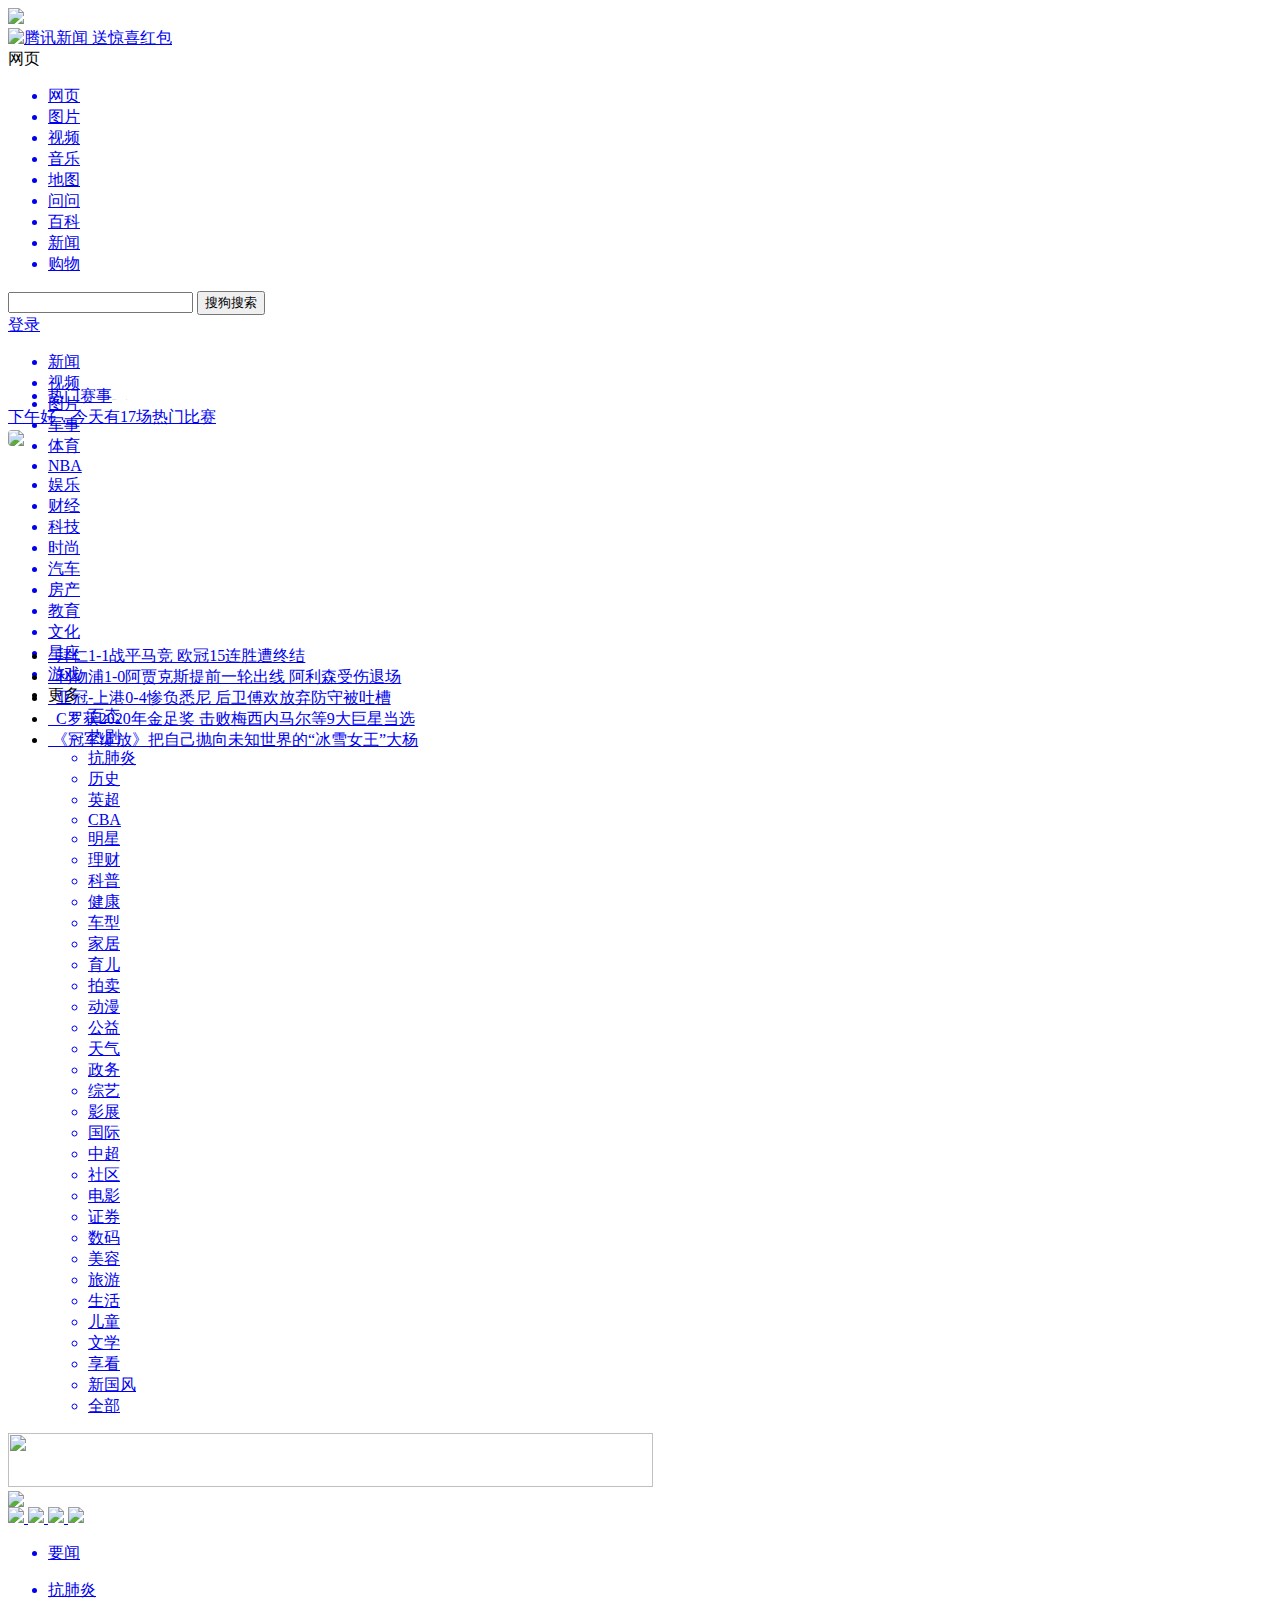
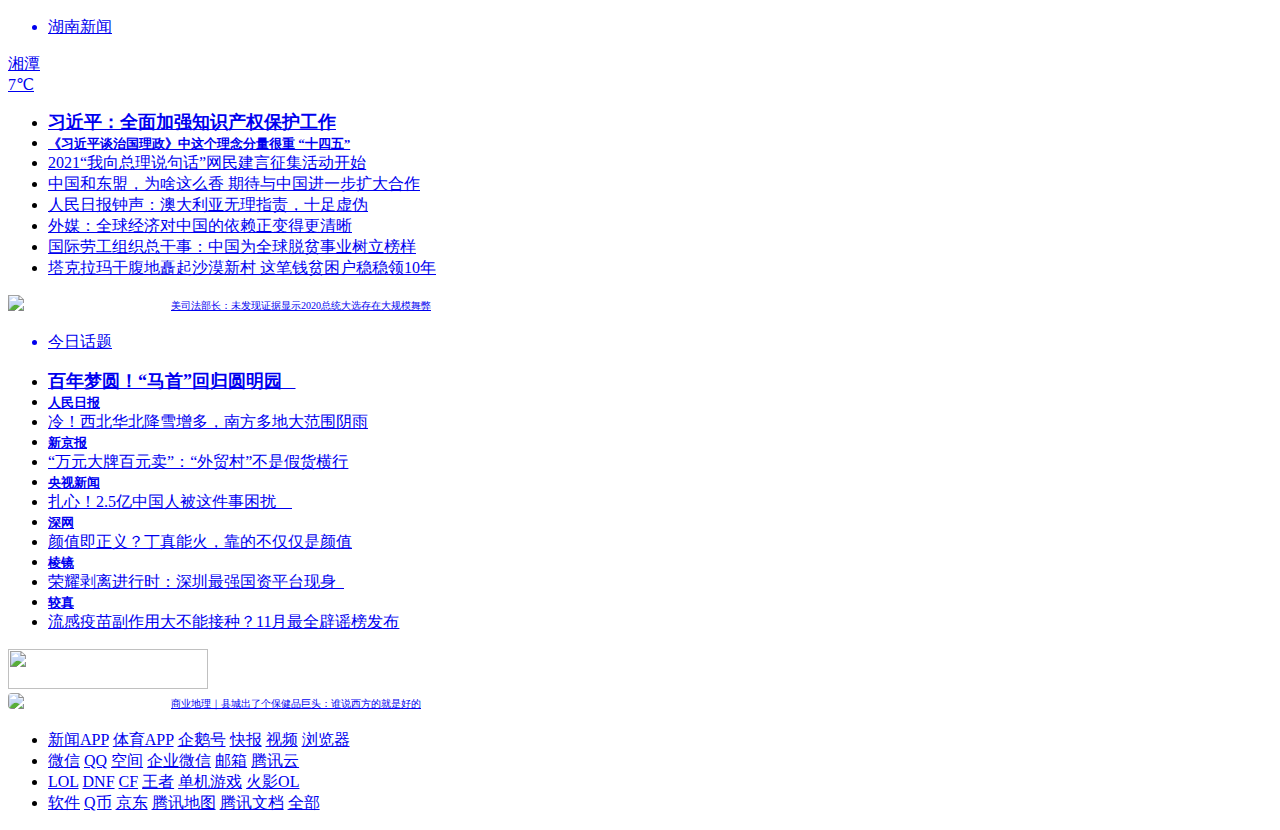
==== index.html @ 4a8929f1 "Add files via upload" ====
<!DOCTYPE html>
<html>
	<head>
		<meta charset="utf-8" />
		<title>腾讯首页</title>
		<link rel="shortcut icon" href="logo.ico" />
		<link rel="stylesheet" href="css/web7.css" />
	</head>
	<body>
		<div class="top">
			<!-- 头部 -->
			<div class="top_1">
				<!-- 小皮肤 -->
				<a href="https://www.qq.com/" target="_blank">
					<img width="100%" src="img/qq_logo_2x.png" />
				</a>
			</div>
			<div id="top_2">
				<!-- 小皮肤 -->
				<a href="https://new.qq.com/hb_index.htm" target="_blank">
					<img width="100%" src="img/top1.png" title="腾讯新闻 送惊喜红包" />
				</a>
			</div>
			<div id="top_3">
				<!-- 搜索 -->
				<form>
					<div id="sou">
						网页
						<div id="xiala">
							<ul>
								<a href="#"><li>网页</li></a>
								<a href="#"><li>图片</li></a>
								<a href="#"><li>视频</li></a>
								<a href="#"><li>音乐</li></a>
								<a href="#"><li>地图</li></a>
								<a href="#"><li>问问</li></a>
								<a href="#"><li>百科</li></a>
								<a href="#"><li>新闻</li></a>
								<a href="#"><li>购物</li></a>
							</ul>
						</div>
					</div>
					<input type="text" />
					<button type="submit">搜狗搜索</button>
				</form>
			</div>
			<div id="r">
				<a href="https://qzone.qq.com/" target="_blank">
					<!-- qq空间 -->
					<div class="one1"></div>
				</a>
				<a href="https://mail.qq.com/" target="_blank">
					<!-- QQ邮箱 -->
					<div class="one2"></div>
				</a>
				<a href="#" target="_blank">
					<div id="com">登录</div>
				</a>
			</div>
		</div>
		<div class="nav">
			<!-- 导航栏 -->
			<ul>
				<a href="#">
					<li>新闻</li>
				</a>
				<a href="#">
					<li>视频</li>
				</a>
				<a href="#">
					<li>图片</li>
				</a>
				<a href="#">
					<li>军事</li>
				</a>
				<a href="#">
					<li>体育</li>
				</a>
				<a href="#">
					<li>NBA</li>
				</a>
				<a href="#">
					<li>娱乐</li>
				</a>
				<a href="#">
					<li>财经</li>
				</a>
				<a href="#">
					<li>科技</li>
				</a>
				<a href="#">
					<li>时尚</li>
				</a>
				<a href="#">
					<li>汽车</li>
				</a>
				<a href="#">
					<li>房产</li>
				</a>
				<a href="#">
					<li>教育</li>
				</a>
				<a href="#">
					<li>文化</li>
				</a>
				<a href="#">
					<li>星座</li>
				</a>
				<a href="#">
					<li>游戏</li>
				</a>
				<li id="menu">
					更多
					<div id="expand">
						<ul>
							<a href="#">
								<li>百态</li>
							</a>
							<a href="#">
								<li>热剧</li>
							</a>
							<a href="#">
								<li>抗肺炎</li>
							</a>
							<a href="#">
								<li>历史</li>
							</a>
							<a href="#">
								<li>英超</li>
							</a>
							<a href="#">
								<li>CBA</li>
							</a>
							<a href="#">
								<li>明星</li>
							</a>
							<a href="#">
								<li>理财</li>
							</a>
							<a href="#">
								<li>科普</li>
							</a>
							<a href="#">
								<li>健康</li>
							</a>
							<a href="#">
								<li>车型</li>
							</a>
							<a href="#">
								<li>家居</li>
							</a>
							<a href="#">
								<li>育儿</li>
							</a>
							<a href="#">
								<li>拍卖</li>
							</a>
							<a href="#">
								<li>动漫</li>
							</a>
							<a href="#">
								<li>公益</li>
							</a>
							<a href="#">
								<li>天气</li>
							</a>
							<a href="#">
								<li>政务</li>
							</a>
							<a href="#">
								<li>综艺</li>
							</a>
							<a href="#">
								<li>影展</li>
							</a>
							<a href="#">
								<li>国际</li>
							</a>
							<a href="#">
								<li>中超</li>
							</a>
							<a href="#">
								<li>社区</li>
							</a>
							<a href="#">
								<li>电影</li>
							</a>
							<a href="#">
								<li>证券</li>
							</a>
							<a href="#">
								<li>数码</li>
							</a>
							<a href="#">
								<li>美容</li>
							</a>
							<a href="#">
								<li>旅游</li>
							</a>
							<a href="#">
								<li>生活</li>
							</a>
							<a href="#">
								<li>儿童</li>
							</a>
							<a href="#">
								<li>文学</li>
							</a>
							<a href="#">
								<li>享看</li>
							</a>
							<a href="#">
								<li>新国风</li>
							</a>
							<a href="#">
								<li>全部</li>
							</a>
						</ul>
					</div>
				</li>
			</ul>
		</div>
		<div class="adv">
			<!-- 广告 -->
			<div class="le">
				<a href="#">
					<img src="img/920x75_www.png" style="width: 645px;height: 54px;" />
				</a>
			</div>
			<a href="#">
				<div class="ri">
					<img class="lun" src="img/lun1.png">
					<img class="lun" src="img/lun2.png">
					<img class="lun" src="img/lun3.png">
					<img class="lun" src="img/lun4.jpg">
					<img class="lun" src="img/lun5.png">
				</div>
			</a>
			<!-- 轮播图 -->
			<script type="text/javascript">
				var index = 0,
					len;
				var ri = document.getElementsByClassName("lun");
				len = ri.length;
				ri[index].style.display = 'block';

				function slideShow() {
					index++;
					if (index >= len) index = 0;
					for (var i = 0; i < len; i++) {
						ri[i].style.display = 'none';
					}
					ri[index].style.display = 'block';
				}
				setInterval(slideShow, 3000);
			</script>
		</div>
		<div class="content">
			<div class="branch">
				<div class="_nav">
					<ul>
						<a href="#"><li><span class="active">要闻</span></li></a>
					</ul>
					<ul>
						<a href="#"><li><span>抗肺炎</span></li></a>
					</ul>
					<ul>
						<a href="#"><li><span>湖南新闻</span></li></a>
					</ul>
					<a href="#"><div id="weather">
						<div class="w">湘潭</div>
						<div class="w"></div>
						<div class="w">7℃</div>
					</div></a>
				</div>
				<div class="con">
					<ul>
						<li><a href="#" class="s"><b style="font-size: 18px;">习近平：全面加强知识产权保护工作</b></a></li>
						<li><a href="#" class="s"><b style="font-size: 13px;">《习近平谈治国理政》中这个理念分量很重 “十四五”</b></a></li>
						<li><a href="#" class="s">2021“我向总理说句话”网民建言征集活动开始</a></li>
						<li><a href="#" class="s">中国和东盟，为啥这么香 期待与中国进一步扩大合作</a></li>
						<li><a href="#" class="s">人民日报钟声：澳大利亚无理指责，十足虚伪</a></li>
						<li><a href="#" class="s">外媒：全球经济对中国的依赖正变得更清晰</a></li>
						<li><a href="#" class="s">国际劳工组织总干事：中国为全球脱贫事业树立榜样</a></li>
						<li><a href="#" class="s">塔克拉玛干腹地矗起沙漠新村 这笔钱贫困户稳稳领10年</a></li>
					</ul>
				</div>
			    <div id="i">
					<img src="img/0.webp" style="width: 155px;float: left;margin-right: 8px;"/>
					<a href="#" class="s" style="font-size: 10px;line-height: 20px;">美司法部长：未发现证据显示2020总统大选存在大规模舞弊</a>
				</div>
			</div>
			<div class="branch">
				<div class="_nav">
					<ul>
						<a href="#"><li><span class="active">今日话题</span></li></a>
				    </ul>
				</div>
				<div class="con">
					<ul>
						<li><a href="#" class="s"><b style="font-size: 18px;">百年梦圆！“马首”回归圆明园&nbsp &nbsp </b></a></li>
						<li><a href="#" class="s"><b style="font-size: 13px;"><span id="biao">人民日报</span></b></a></li>
						<li><a href="#" class="s">冷！西北华北降雪增多，南方多地大范围阴雨</a></li>
						<li><a href="#" class="s"><b style="font-size: 13px;"><span id="biao">新京报</span></b></a></li>
						<li><a href="#" class="s"> “万元大牌百元卖”：“外贸村”不是假货横行</a></li>
						<li><a href="#" class="s"><b style="font-size: 13px;"><span id="biao">央视新闻</span> </b></a></li>
						<li><a href="#" class="s">扎心！2.5亿中国人被这件事困扰 &nbsp   &nbsp  </a></li>
						<li><a href="#" class="s"><b style="font-size: 13px;"><span id="biao">深网</span></b></a></li>
						<li><a href="#" class="s">颜值即正义？丁真能火，靠的不仅仅是颜值 </a></li>
						<li><a href="#" class="s"><b style="font-size: 13px;"><span id="biao">棱镜</span></b></a></li>
						<li><a href="#" class="s"> 荣耀剥离进行时：深圳最强国资平台现身 &nbsp  </a></li>
						<li><a href="#" class="s"><b style="font-size: 13px;"><span id="biao">较真</span></b></a></li>
						<li><a href="#" class="s">流感疫苗副作用大不能接种？11月最全辟谣榜发布</a></li>
					</ul>
				</div>
			    <div id="yanjie">
					<img src="img/151072202.png" style="width: 200px;height: 40px;"/>
				</div>
				<div id="i">
			    	<img src="img/0.png" style="width: 155px;float: left;margin-right: 8px;border-radius:4px ;"/>
			    	<a href="#" class="s" style="font-size: 10px;line-height: 20px;">商业地理｜县城出了个保健品巨头：谁说西方的就是好的</a>
			    </div>
			</div>
			<div class="branch">
				<div id="product">
					<ul>
						<li class="prod">
							<a href="#">新闻APP</a>
							<a href="#">体育APP</a>
							<a href="#">企鹅号</a>
							<a href="#">快报</a>
							<a href="#">视频</a>
							<a href="#">浏览器</a>
						</li>
						<li class="prod">
							<a href="#">微信</a>
							<a href="#">QQ</a>
							<a href="#">空间</a>
							<a href="#">企业微信</a>
							<a href="#">邮箱</a>
							<a href="#">腾讯云</a>
						</li>
						<li class="prod">
							<a href="#">LOL</a>
							<a href="#">DNF</a>
							<a href="#">CF</a>
							<a href="#">王者</a>
							<a href="#">单机游戏</a>
							<a href="#">火影OL</a>
						</li>
						<li class="prod">
							<a href="#">软件</a>
							<a href="#">Q币</a>
							<a href="#">京东</a>
							<a href="#">腾讯地图</a>
							<a href="#">腾讯文档</a>
							<a href="#" id="quanbu">全部</a>
						</li>
					</ul>
				</div>
			    <div class="_nav" style="position: absolute;top: 370px;">
					<ul>
						<a href="#" style="display: inline-block;float: left;"><li><span class="active">热门赛事</span></li></a>
					</ul>
					<a href="#" style="display: inline-block;float: left;"><span style="color: #1479D7; font-size: 1px;display: inline-block;margin-top: 10px;padding-right: 10px;border-right: 1px solid rgba(0,0,0,.1);">12月4号</span></a>
					<a href="#" style="display: inline-block;float: left;"><span id="bisai">下午好，今天有17场热门比赛</span></a>
				</div>
			    <div id="i">
			    	<img src="img/欧冠.png" style="width:330px;position: absolute;top: 430px; border-radius:4px ;"/>
			    </div>
				<div class="con" style="position: absolute;top: 630px;">
					<ul>
						<li id="zuihou"><a href="#" class="s">&nbsp 拜仁1-1战平马竞 欧冠15连胜遭终结</a></li>
						<li id="zuihou"><a href="#" class="s">&nbsp 利物浦1-0阿贾克斯提前一轮出线 阿利森受伤退场</a></li>
						<li id="zuihou"><a href="#" class="s">&nbsp 亚冠-上港0-4惨负悉尼 后卫傅欢放弃防守被吐槽</a></li>
						<li id="zuihou"><a href="#" class="s">&nbsp C罗获2020年金足奖 击败梅西内马尔等9大巨星当选</a></li>
						<li id="zuihou"><a href="#" class="s">&nbsp《冠军绽放》把自己抛向未知世界的“冰雪女王”大杨</a></li>
					</ul>
				</div>
			</div>
		</div>
	</body>
</html>
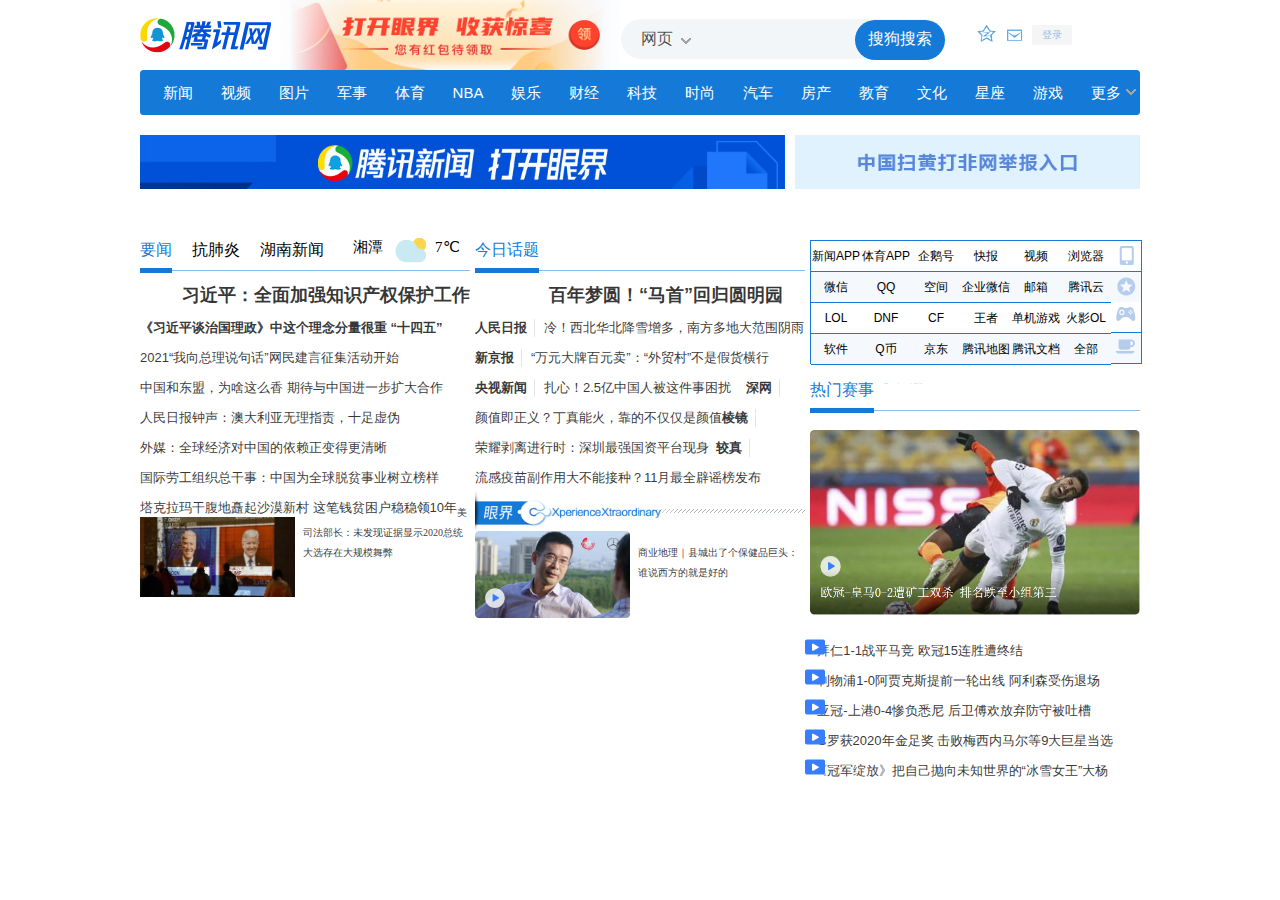
==== commit 4f5db6b7: "first commit" ====
--- a/index.html
+++ b/index.html
@@ -1,383 +1,383 @@
-<!DOCTYPE html>
-<html>
-	<head>
-		<meta charset="utf-8" />
-		<title>腾讯首页</title>
-		<link rel="shortcut icon" href="logo.ico" />
-		<link rel="stylesheet" href="css/web7.css" />
-	</head>
-	<body>
-		<div class="top">
-			<!-- 头部 -->
-			<div class="top_1">
-				<!-- 小皮肤 -->
-				<a href="https://www.qq.com/" target="_blank">
-					<img width="100%" src="img/qq_logo_2x.png" />
-				</a>
-			</div>
-			<div id="top_2">
-				<!-- 小皮肤 -->
-				<a href="https://new.qq.com/hb_index.htm" target="_blank">
-					<img width="100%" src="img/top1.png" title="腾讯新闻 送惊喜红包" />
-				</a>
-			</div>
-			<div id="top_3">
-				<!-- 搜索 -->
-				<form>
-					<div id="sou">
-						网页
-						<div id="xiala">
-							<ul>
-								<a href="#"><li>网页</li></a>
-								<a href="#"><li>图片</li></a>
-								<a href="#"><li>视频</li></a>
-								<a href="#"><li>音乐</li></a>
-								<a href="#"><li>地图</li></a>
-								<a href="#"><li>问问</li></a>
-								<a href="#"><li>百科</li></a>
-								<a href="#"><li>新闻</li></a>
-								<a href="#"><li>购物</li></a>
-							</ul>
-						</div>
-					</div>
-					<input type="text" />
-					<button type="submit">搜狗搜索</button>
-				</form>
-			</div>
-			<div id="r">
-				<a href="https://qzone.qq.com/" target="_blank">
-					<!-- qq空间 -->
-					<div class="one1"></div>
-				</a>
-				<a href="https://mail.qq.com/" target="_blank">
-					<!-- QQ邮箱 -->
-					<div class="one2"></div>
-				</a>
-				<a href="#" target="_blank">
-					<div id="com">登录</div>
-				</a>
-			</div>
-		</div>
-		<div class="nav">
-			<!-- 导航栏 -->
-			<ul>
-				<a href="#">
-					<li>新闻</li>
-				</a>
-				<a href="#">
-					<li>视频</li>
-				</a>
-				<a href="#">
-					<li>图片</li>
-				</a>
-				<a href="#">
-					<li>军事</li>
-				</a>
-				<a href="#">
-					<li>体育</li>
-				</a>
-				<a href="#">
-					<li>NBA</li>
-				</a>
-				<a href="#">
-					<li>娱乐</li>
-				</a>
-				<a href="#">
-					<li>财经</li>
-				</a>
-				<a href="#">
-					<li>科技</li>
-				</a>
-				<a href="#">
-					<li>时尚</li>
-				</a>
-				<a href="#">
-					<li>汽车</li>
-				</a>
-				<a href="#">
-					<li>房产</li>
-				</a>
-				<a href="#">
-					<li>教育</li>
-				</a>
-				<a href="#">
-					<li>文化</li>
-				</a>
-				<a href="#">
-					<li>星座</li>
-				</a>
-				<a href="#">
-					<li>游戏</li>
-				</a>
-				<li id="menu">
-					更多
-					<div id="expand">
-						<ul>
-							<a href="#">
-								<li>百态</li>
-							</a>
-							<a href="#">
-								<li>热剧</li>
-							</a>
-							<a href="#">
-								<li>抗肺炎</li>
-							</a>
-							<a href="#">
-								<li>历史</li>
-							</a>
-							<a href="#">
-								<li>英超</li>
-							</a>
-							<a href="#">
-								<li>CBA</li>
-							</a>
-							<a href="#">
-								<li>明星</li>
-							</a>
-							<a href="#">
-								<li>理财</li>
-							</a>
-							<a href="#">
-								<li>科普</li>
-							</a>
-							<a href="#">
-								<li>健康</li>
-							</a>
-							<a href="#">
-								<li>车型</li>
-							</a>
-							<a href="#">
-								<li>家居</li>
-							</a>
-							<a href="#">
-								<li>育儿</li>
-							</a>
-							<a href="#">
-								<li>拍卖</li>
-							</a>
-							<a href="#">
-								<li>动漫</li>
-							</a>
-							<a href="#">
-								<li>公益</li>
-							</a>
-							<a href="#">
-								<li>天气</li>
-							</a>
-							<a href="#">
-								<li>政务</li>
-							</a>
-							<a href="#">
-								<li>综艺</li>
-							</a>
-							<a href="#">
-								<li>影展</li>
-							</a>
-							<a href="#">
-								<li>国际</li>
-							</a>
-							<a href="#">
-								<li>中超</li>
-							</a>
-							<a href="#">
-								<li>社区</li>
-							</a>
-							<a href="#">
-								<li>电影</li>
-							</a>
-							<a href="#">
-								<li>证券</li>
-							</a>
-							<a href="#">
-								<li>数码</li>
-							</a>
-							<a href="#">
-								<li>美容</li>
-							</a>
-							<a href="#">
-								<li>旅游</li>
-							</a>
-							<a href="#">
-								<li>生活</li>
-							</a>
-							<a href="#">
-								<li>儿童</li>
-							</a>
-							<a href="#">
-								<li>文学</li>
-							</a>
-							<a href="#">
-								<li>享看</li>
-							</a>
-							<a href="#">
-								<li>新国风</li>
-							</a>
-							<a href="#">
-								<li>全部</li>
-							</a>
-						</ul>
-					</div>
-				</li>
-			</ul>
-		</div>
-		<div class="adv">
-			<!-- 广告 -->
-			<div class="le">
-				<a href="#">
-					<img src="img/920x75_www.png" style="width: 645px;height: 54px;" />
-				</a>
-			</div>
-			<a href="#">
-				<div class="ri">
-					<img class="lun" src="img/lun1.png">
-					<img class="lun" src="img/lun2.png">
-					<img class="lun" src="img/lun3.png">
-					<img class="lun" src="img/lun4.jpg">
-					<img class="lun" src="img/lun5.png">
-				</div>
-			</a>
-			<!-- 轮播图 -->
-			<script type="text/javascript">
-				var index = 0,
-					len;
-				var ri = document.getElementsByClassName("lun");
-				len = ri.length;
-				ri[index].style.display = 'block';
-
-				function slideShow() {
-					index++;
-					if (index >= len) index = 0;
-					for (var i = 0; i < len; i++) {
-						ri[i].style.display = 'none';
-					}
-					ri[index].style.display = 'block';
-				}
-				setInterval(slideShow, 3000);
-			</script>
-		</div>
-		<div class="content">
-			<div class="branch">
-				<div class="_nav">
-					<ul>
-						<a href="#"><li><span class="active">要闻</span></li></a>
-					</ul>
-					<ul>
-						<a href="#"><li><span>抗肺炎</span></li></a>
-					</ul>
-					<ul>
-						<a href="#"><li><span>湖南新闻</span></li></a>
-					</ul>
-					<a href="#"><div id="weather">
-						<div class="w">湘潭</div>
-						<div class="w"></div>
-						<div class="w">7℃</div>
-					</div></a>
-				</div>
-				<div class="con">
-					<ul>
-						<li><a href="#" class="s"><b style="font-size: 18px;">习近平：全面加强知识产权保护工作</b></a></li>
-						<li><a href="#" class="s"><b style="font-size: 13px;">《习近平谈治国理政》中这个理念分量很重 “十四五”</b></a></li>
-						<li><a href="#" class="s">2021“我向总理说句话”网民建言征集活动开始</a></li>
-						<li><a href="#" class="s">中国和东盟，为啥这么香 期待与中国进一步扩大合作</a></li>
-						<li><a href="#" class="s">人民日报钟声：澳大利亚无理指责，十足虚伪</a></li>
-						<li><a href="#" class="s">外媒：全球经济对中国的依赖正变得更清晰</a></li>
-						<li><a href="#" class="s">国际劳工组织总干事：中国为全球脱贫事业树立榜样</a></li>
-						<li><a href="#" class="s">塔克拉玛干腹地矗起沙漠新村 这笔钱贫困户稳稳领10年</a></li>
-					</ul>
-				</div>
-			    <div id="i">
-					<img src="img/0.webp" style="width: 155px;float: left;margin-right: 8px;"/>
-					<a href="#" class="s" style="font-size: 10px;line-height: 20px;">美司法部长：未发现证据显示2020总统大选存在大规模舞弊</a>
-				</div>
-			</div>
-			<div class="branch">
-				<div class="_nav">
-					<ul>
-						<a href="#"><li><span class="active">今日话题</span></li></a>
-				    </ul>
-				</div>
-				<div class="con">
-					<ul>
-						<li><a href="#" class="s"><b style="font-size: 18px;">百年梦圆！“马首”回归圆明园&nbsp &nbsp </b></a></li>
-						<li><a href="#" class="s"><b style="font-size: 13px;"><span id="biao">人民日报</span></b></a></li>
-						<li><a href="#" class="s">冷！西北华北降雪增多，南方多地大范围阴雨</a></li>
-						<li><a href="#" class="s"><b style="font-size: 13px;"><span id="biao">新京报</span></b></a></li>
-						<li><a href="#" class="s"> “万元大牌百元卖”：“外贸村”不是假货横行</a></li>
-						<li><a href="#" class="s"><b style="font-size: 13px;"><span id="biao">央视新闻</span> </b></a></li>
-						<li><a href="#" class="s">扎心！2.5亿中国人被这件事困扰 &nbsp   &nbsp  </a></li>
-						<li><a href="#" class="s"><b style="font-size: 13px;"><span id="biao">深网</span></b></a></li>
-						<li><a href="#" class="s">颜值即正义？丁真能火，靠的不仅仅是颜值 </a></li>
-						<li><a href="#" class="s"><b style="font-size: 13px;"><span id="biao">棱镜</span></b></a></li>
-						<li><a href="#" class="s"> 荣耀剥离进行时：深圳最强国资平台现身 &nbsp  </a></li>
-						<li><a href="#" class="s"><b style="font-size: 13px;"><span id="biao">较真</span></b></a></li>
-						<li><a href="#" class="s">流感疫苗副作用大不能接种？11月最全辟谣榜发布</a></li>
-					</ul>
-				</div>
-			    <div id="yanjie">
-					<img src="img/151072202.png" style="width: 200px;height: 40px;"/>
-				</div>
-				<div id="i">
-			    	<img src="img/0.png" style="width: 155px;float: left;margin-right: 8px;border-radius:4px ;"/>
-			    	<a href="#" class="s" style="font-size: 10px;line-height: 20px;">商业地理｜县城出了个保健品巨头：谁说西方的就是好的</a>
-			    </div>
-			</div>
-			<div class="branch">
-				<div id="product">
-					<ul>
-						<li class="prod">
-							<a href="#">新闻APP</a>
-							<a href="#">体育APP</a>
-							<a href="#">企鹅号</a>
-							<a href="#">快报</a>
-							<a href="#">视频</a>
-							<a href="#">浏览器</a>
-						</li>
-						<li class="prod">
-							<a href="#">微信</a>
-							<a href="#">QQ</a>
-							<a href="#">空间</a>
-							<a href="#">企业微信</a>
-							<a href="#">邮箱</a>
-							<a href="#">腾讯云</a>
-						</li>
-						<li class="prod">
-							<a href="#">LOL</a>
-							<a href="#">DNF</a>
-							<a href="#">CF</a>
-							<a href="#">王者</a>
-							<a href="#">单机游戏</a>
-							<a href="#">火影OL</a>
-						</li>
-						<li class="prod">
-							<a href="#">软件</a>
-							<a href="#">Q币</a>
-							<a href="#">京东</a>
-							<a href="#">腾讯地图</a>
-							<a href="#">腾讯文档</a>
-							<a href="#" id="quanbu">全部</a>
-						</li>
-					</ul>
-				</div>
-			    <div class="_nav" style="position: absolute;top: 370px;">
-					<ul>
-						<a href="#" style="display: inline-block;float: left;"><li><span class="active">热门赛事</span></li></a>
-					</ul>
-					<a href="#" style="display: inline-block;float: left;"><span style="color: #1479D7; font-size: 1px;display: inline-block;margin-top: 10px;padding-right: 10px;border-right: 1px solid rgba(0,0,0,.1);">12月4号</span></a>
-					<a href="#" style="display: inline-block;float: left;"><span id="bisai">下午好，今天有17场热门比赛</span></a>
-				</div>
-			    <div id="i">
-			    	<img src="img/欧冠.png" style="width:330px;position: absolute;top: 430px; border-radius:4px ;"/>
-			    </div>
-				<div class="con" style="position: absolute;top: 630px;">
-					<ul>
-						<li id="zuihou"><a href="#" class="s">&nbsp 拜仁1-1战平马竞 欧冠15连胜遭终结</a></li>
-						<li id="zuihou"><a href="#" class="s">&nbsp 利物浦1-0阿贾克斯提前一轮出线 阿利森受伤退场</a></li>
-						<li id="zuihou"><a href="#" class="s">&nbsp 亚冠-上港0-4惨负悉尼 后卫傅欢放弃防守被吐槽</a></li>
-						<li id="zuihou"><a href="#" class="s">&nbsp C罗获2020年金足奖 击败梅西内马尔等9大巨星当选</a></li>
-						<li id="zuihou"><a href="#" class="s">&nbsp《冠军绽放》把自己抛向未知世界的“冰雪女王”大杨</a></li>
-					</ul>
-				</div>
-			</div>
-		</div>
-	</body>
+<!DOCTYPE html>
+<html>
+	<head>
+		<meta charset="utf-8" />
+		<title>腾讯首页</title>
+		<link rel="shortcut icon" href="logo.ico" />
+		<link rel="stylesheet" href="css/web7.css" />
+	</head>
+	<body>
+		<div class="top">
+			<!-- 头部 -->
+			<div class="top_1">
+				<!-- 小皮肤 -->
+				<a href="https://www.qq.com/" target="_blank">
+					<img width="100%" src="img/qq_logo_2x.png" />
+				</a>
+			</div>
+			<div id="top_2">
+				<!-- 小皮肤 -->
+				<a href="https://new.qq.com/hb_index.htm" target="_blank">
+					<img width="100%" src="img/top1.png" title="腾讯新闻 送惊喜红包" />
+				</a>
+			</div>
+			<div id="top_3">
+				<!-- 搜索 -->
+				<form>
+					<div id="sou">
+						网页
+						<div id="xiala">
+							<ul>
+								<a href="#"><li>网页</li></a>
+								<a href="#"><li>图片</li></a>
+								<a href="#"><li>视频</li></a>
+								<a href="#"><li>音乐</li></a>
+								<a href="#"><li>地图</li></a>
+								<a href="#"><li>问问</li></a>
+								<a href="#"><li>百科</li></a>
+								<a href="#"><li>新闻</li></a>
+								<a href="#"><li>购物</li></a>
+							</ul>
+						</div>
+					</div>
+					<input type="text" />
+					<button type="submit">搜狗搜索</button>
+				</form>
+			</div>
+			<div id="r">
+				<a href="https://qzone.qq.com/" target="_blank">
+					<!-- qq空间 -->
+					<div class="one1"></div>
+				</a>
+				<a href="https://mail.qq.com/" target="_blank">
+					<!-- QQ邮箱 -->
+					<div class="one2"></div>
+				</a>
+				<a href="#" target="_blank">
+					<div id="com">登录</div>
+				</a>
+			</div>
+		</div>
+		<div class="nav">
+			<!-- 导航栏 -->
+			<ul>
+				<a href="#">
+					<li>新闻</li>
+				</a>
+				<a href="#">
+					<li>视频</li>
+				</a>
+				<a href="#">
+					<li>图片</li>
+				</a>
+				<a href="#">
+					<li>军事</li>
+				</a>
+				<a href="#">
+					<li>体育</li>
+				</a>
+				<a href="#">
+					<li>NBA</li>
+				</a>
+				<a href="#">
+					<li>娱乐</li>
+				</a>
+				<a href="#">
+					<li>财经</li>
+				</a>
+				<a href="#">
+					<li>科技</li>
+				</a>
+				<a href="#">
+					<li>时尚</li>
+				</a>
+				<a href="#">
+					<li>汽车</li>
+				</a>
+				<a href="#">
+					<li>房产</li>
+				</a>
+				<a href="#">
+					<li>教育</li>
+				</a>
+				<a href="#">
+					<li>文化</li>
+				</a>
+				<a href="#">
+					<li>星座</li>
+				</a>
+				<a href="#">
+					<li>游戏</li>
+				</a>
+				<li id="menu">
+					更多
+					<div id="expand">
+						<ul>
+							<a href="#">
+								<li>百态</li>
+							</a>
+							<a href="#">
+								<li>热剧</li>
+							</a>
+							<a href="#">
+								<li>抗肺炎</li>
+							</a>
+							<a href="#">
+								<li>历史</li>
+							</a>
+							<a href="#">
+								<li>英超</li>
+							</a>
+							<a href="#">
+								<li>CBA</li>
+							</a>
+							<a href="#">
+								<li>明星</li>
+							</a>
+							<a href="#">
+								<li>理财</li>
+							</a>
+							<a href="#">
+								<li>科普</li>
+							</a>
+							<a href="#">
+								<li>健康</li>
+							</a>
+							<a href="#">
+								<li>车型</li>
+							</a>
+							<a href="#">
+								<li>家居</li>
+							</a>
+							<a href="#">
+								<li>育儿</li>
+							</a>
+							<a href="#">
+								<li>拍卖</li>
+							</a>
+							<a href="#">
+								<li>动漫</li>
+							</a>
+							<a href="#">
+								<li>公益</li>
+							</a>
+							<a href="#">
+								<li>天气</li>
+							</a>
+							<a href="#">
+								<li>政务</li>
+							</a>
+							<a href="#">
+								<li>综艺</li>
+							</a>
+							<a href="#">
+								<li>影展</li>
+							</a>
+							<a href="#">
+								<li>国际</li>
+							</a>
+							<a href="#">
+								<li>中超</li>
+							</a>
+							<a href="#">
+								<li>社区</li>
+							</a>
+							<a href="#">
+								<li>电影</li>
+							</a>
+							<a href="#">
+								<li>证券</li>
+							</a>
+							<a href="#">
+								<li>数码</li>
+							</a>
+							<a href="#">
+								<li>美容</li>
+							</a>
+							<a href="#">
+								<li>旅游</li>
+							</a>
+							<a href="#">
+								<li>生活</li>
+							</a>
+							<a href="#">
+								<li>儿童</li>
+							</a>
+							<a href="#">
+								<li>文学</li>
+							</a>
+							<a href="#">
+								<li>享看</li>
+							</a>
+							<a href="#">
+								<li>新国风</li>
+							</a>
+							<a href="#">
+								<li>全部</li>
+							</a>
+						</ul>
+					</div>
+				</li>
+			</ul>
+		</div>
+		<div class="adv">
+			<!-- 广告 -->
+			<div class="le">
+				<a href="#">
+					<img src="img/920x75_www.png" style="width: 645px;height: 54px;" />
+				</a>
+			</div>
+			<a href="#">
+				<div class="ri">
+					<img class="lun" src="img/lun1.png">
+					<img class="lun" src="img/lun2.png">
+					<img class="lun" src="img/lun3.png">
+					<img class="lun" src="img/lun4.jpg">
+					<img class="lun" src="img/lun5.png">
+				</div>
+			</a>
+			<!-- 轮播图 -->
+			<script type="text/javascript">
+				var index = 0,
+					len;
+				var ri = document.getElementsByClassName("lun");
+				len = ri.length;
+				ri[index].style.display = 'block';
+
+				function slideShow() {
+					index++;
+					if (index >= len) index = 0;
+					for (var i = 0; i < len; i++) {
+						ri[i].style.display = 'none';
+					}
+					ri[index].style.display = 'block';
+				}
+				setInterval(slideShow, 3000);
+			</script>
+		</div>
+		<div class="content">
+			<div class="branch">
+				<div class="_nav">
+					<ul>
+						<a href="#"><li><span class="active">要闻</span></li></a>
+					</ul>
+					<ul>
+						<a href="#"><li><span>抗肺炎</span></li></a>
+					</ul>
+					<ul>
+						<a href="#"><li><span>湖南新闻</span></li></a>
+					</ul>
+					<a href="#"><div id="weather">
+						<div class="w">湘潭</div>
+						<div class="w"></div>
+						<div class="w">7℃</div>
+					</div></a>
+				</div>
+				<div class="con">
+					<ul>
+						<li><a href="#" class="s"><b style="font-size: 18px;">习近平：全面加强知识产权保护工作</b></a></li>
+						<li><a href="#" class="s"><b style="font-size: 13px;">《习近平谈治国理政》中这个理念分量很重 “十四五”</b></a></li>
+						<li><a href="#" class="s">2021“我向总理说句话”网民建言征集活动开始</a></li>
+						<li><a href="#" class="s">中国和东盟，为啥这么香 期待与中国进一步扩大合作</a></li>
+						<li><a href="#" class="s">人民日报钟声：澳大利亚无理指责，十足虚伪</a></li>
+						<li><a href="#" class="s">外媒：全球经济对中国的依赖正变得更清晰</a></li>
+						<li><a href="#" class="s">国际劳工组织总干事：中国为全球脱贫事业树立榜样</a></li>
+						<li><a href="#" class="s">塔克拉玛干腹地矗起沙漠新村 这笔钱贫困户稳稳领10年</a></li>
+					</ul>
+				</div>
+			    <div id="i">
+					<img src="img/0.webp" style="width: 155px;float: left;margin-right: 8px;"/>
+					<a href="#" class="s" style="font-size: 10px;line-height: 20px;">美司法部长：未发现证据显示2020总统大选存在大规模舞弊</a>
+				</div>
+			</div>
+			<div class="branch">
+				<div class="_nav">
+					<ul>
+						<a href="#"><li><span class="active">今日话题</span></li></a>
+				    </ul>
+				</div>
+				<div class="con">
+					<ul>
+						<li><a href="#" class="s"><b style="font-size: 18px;">百年梦圆！“马首”回归圆明园&nbsp &nbsp </b></a></li>
+						<li><a href="#" class="s"><b style="font-size: 13px;"><span id="biao">人民日报</span></b></a></li>
+						<li><a href="#" class="s">冷！西北华北降雪增多，南方多地大范围阴雨</a></li>
+						<li><a href="#" class="s"><b style="font-size: 13px;"><span id="biao">新京报</span></b></a></li>
+						<li><a href="#" class="s"> “万元大牌百元卖”：“外贸村”不是假货横行</a></li>
+						<li><a href="#" class="s"><b style="font-size: 13px;"><span id="biao">央视新闻</span> </b></a></li>
+						<li><a href="#" class="s">扎心！2.5亿中国人被这件事困扰 &nbsp   &nbsp  </a></li>
+						<li><a href="#" class="s"><b style="font-size: 13px;"><span id="biao">深网</span></b></a></li>
+						<li><a href="#" class="s">颜值即正义？丁真能火，靠的不仅仅是颜值 </a></li>
+						<li><a href="#" class="s"><b style="font-size: 13px;"><span id="biao">棱镜</span></b></a></li>
+						<li><a href="#" class="s"> 荣耀剥离进行时：深圳最强国资平台现身 &nbsp  </a></li>
+						<li><a href="#" class="s"><b style="font-size: 13px;"><span id="biao">较真</span></b></a></li>
+						<li><a href="#" class="s">流感疫苗副作用大不能接种？11月最全辟谣榜发布</a></li>
+					</ul>
+				</div>
+			    <div id="yanjie">
+					<img src="img/151072202.png" style="width: 200px;height: 40px;"/>
+				</div>
+				<div id="i">
+			    	<img src="img/0.png" style="width: 155px;float: left;margin-right: 8px;border-radius:4px ;"/>
+			    	<a href="#" class="s" style="font-size: 10px;line-height: 20px;">商业地理｜县城出了个保健品巨头：谁说西方的就是好的</a>
+			    </div>
+			</div>
+			<div class="branch">
+				<div id="product">
+					<ul>
+						<li class="prod">
+							<a href="#">新闻APP</a>
+							<a href="#">体育APP</a>
+							<a href="#">企鹅号</a>
+							<a href="#">快报</a>
+							<a href="#">视频</a>
+							<a href="#">浏览器</a>
+						</li>
+						<li class="prod">
+							<a href="#">微信</a>
+							<a href="#">QQ</a>
+							<a href="#">空间</a>
+							<a href="#">企业微信</a>
+							<a href="#">邮箱</a>
+							<a href="#">腾讯云</a>
+						</li>
+						<li class="prod">
+							<a href="#">LOL</a>
+							<a href="#">DNF</a>
+							<a href="#">CF</a>
+							<a href="#">王者</a>
+							<a href="#">单机游戏</a>
+							<a href="#">火影OL</a>
+						</li>
+						<li class="prod">
+							<a href="#">软件</a>
+							<a href="#">Q币</a>
+							<a href="#">京东</a>
+							<a href="#">腾讯地图</a>
+							<a href="#">腾讯文档</a>
+							<a href="#" id="quanbu">全部</a>
+						</li>
+					</ul>
+				</div>
+			    <div class="_nav" style="position: absolute;top: 370px;">
+					<ul>
+						<a href="#" style="display: inline-block;float: left;"><li><span class="active">热门赛事</span></li></a>
+					</ul>
+					<a href="#" style="display: inline-block;float: left;"><span style="color: #1479D7; font-size: 1px;display: inline-block;margin-top: 10px;padding-right: 10px;border-right: 1px solid rgba(0,0,0,.1);">12月4号</span></a>
+					<a href="#" style="display: inline-block;float: left;"><span id="bisai">下午好，今天有17场热门比赛</span></a>
+				</div>
+			    <div id="i">
+			    	<img src="img/欧冠.png" style="width:330px;position: absolute;top: 430px; border-radius:4px ;"/>
+			    </div>
+				<div class="con" style="position: absolute;top: 630px;">
+					<ul>
+						<li id="zuihou"><a href="#" class="s">&nbsp 拜仁1-1战平马竞 欧冠15连胜遭终结</a></li>
+						<li id="zuihou"><a href="#" class="s">&nbsp 利物浦1-0阿贾克斯提前一轮出线 阿利森受伤退场</a></li>
+						<li id="zuihou"><a href="#" class="s">&nbsp 亚冠-上港0-4惨负悉尼 后卫傅欢放弃防守被吐槽</a></li>
+						<li id="zuihou"><a href="#" class="s">&nbsp C罗获2020年金足奖 击败梅西内马尔等9大巨星当选</a></li>
+						<li id="zuihou"><a href="#" class="s">&nbsp《冠军绽放》把自己抛向未知世界的“冰雪女王”大杨</a></li>
+					</ul>
+				</div>
+			</div>
+		</div>
+	</body>
 </html>
--- a/css/web7.css
+++ b/css/web7.css
@@ -0,0 +1,441 @@
+* {
+	margin: 0;
+	padding: 0;
+}
+.top {
+	height: 70px;
+	width: 1000px;
+	margin: 0 auto;
+}
+.top_1 {
+	margin: 18px 0 0;
+	display: block;
+	width: 131px;
+	height: 37px;
+	float: left;
+}
+#top_2 {
+	width: 350px;
+	height: 70px;
+	float: left;
+}
+#top_3 {
+	margin: 19px 0 0 0;
+	height: 40px;
+	line-height: 40px;
+	background-color: rgb(243,246,248);
+	border-radius: 20px;
+	float: left;
+}
+#sou{
+	width: 40px;
+	height: 32px;
+	margin-left: 20px;
+	padding-right: 10px;
+	font-family: SimSun, Arial, "Arial Narrow", HELVETICA;
+	color: rgba(0,0,0,0.7);
+	float: left;
+}
+#xiala{
+	display: none;
+	background-color: #FFFFFF;
+	position: absolute;
+	top: 59px;
+	width: 50px;
+	height: 350px;
+	overflow: hidden;
+}
+#sou:hover #xiala{
+	display: block;
+}
+#xiala li{
+	display: block;
+	width: 30px;
+	height: 20px;
+	line-height: 20px;
+	color: #010101;
+	margin-left: 5px;
+	margin-top: 10px;
+	font-size: 13px;
+	border:4px solid rgba(0,0,0,0);
+}
+#xiala li:hover{
+	border-bottom: 4px solid rgb(242,99,10);
+}
+#sou::after{
+	content: '';
+	display: block;
+	position: relative;
+	top: -25px;
+	left: 40px;
+	background-image:url(../img/so_arr_2x.png);
+	background-position: 0 4px;
+	background-repeat: no-repeat;
+	background-size: 50%;
+	width: 20px;
+	height: 16px;
+}
+#sou:hover::after{
+	background-position: 0 -25px;
+}
+input{
+	border: none;
+	outline: none;
+	background-color: rgb(243,246,248);
+	height: 20px;
+	width: 150px;
+	margin-right: 10px;
+	position: relative;
+	top: -3px;
+	left: 10px;
+}
+button{
+	width: 90px;
+	height: 40px;
+	background: none;
+	border: none;
+	color: #FFF;
+	background-color: #1479d7;
+	border-radius: 20px;
+	font-size: 16px;
+	display: inline-block;
+	text-align: center;
+}
+button:hover{
+	cursor: pointer;
+}
+a{
+	display: block;
+	text-decoration: none;
+}
+#r{
+	margin-left:26.7px;
+	margin-top: 20px;
+	width: 160px;
+	height: 45px;
+	float: left;
+}
+.one1,.one2{
+	width: 30px;
+	height: 30px;
+	float: left;
+	background-image: url(../img/雪碧图.png);
+	background-size: 150%;
+	background-repeat:no-repeat;
+}
+.one1{
+	background-position:5px -70px;
+}
+.one1:hover{
+	background-position:5px -108.5px;
+}
+.one2{
+	background-position:5px -140px;
+}
+.one2:hover{
+	background-position:5px -177.6px;
+}
+#com{
+	width: 40px;
+	height: 20px;
+	line-height: 20px;
+	margin-top: 5px;
+	font-size: 10px;
+	color: rgb(145,189,231);
+	background-color: rgb(245,245,245);
+	border: 1px solid rgb(237,237,237,);
+	text-align: center;
+	float: left;
+}
+.nav{
+	height: 45px;
+	width: 1000px;
+	margin: 0 auto 20px;
+	border-radius: 3.5px;
+	background-color: rgb(20,121,215);
+}
+.nav li{
+	width: 40px;
+	height: 25px;
+	line-height: 25px;
+	margin-left: 18px;
+	margin-top: 10px;
+	font-size: 15px;
+}
+li{
+	display: block;
+	color: #FFF;
+	text-align: center;
+	font-family: SimSun, Arial, "Arial Narrow", HELVETICA;
+	list-style: none;	
+	float: left;
+}
+#menu{
+	display: block;
+	height: 35px;
+}
+#menu::after{
+	content: '';
+	display: block;
+	position: relative;
+	top: -20px;
+	left: 40px;
+	background-image:url(../img/so_arr_2x.png);
+	background-position: 0 4px;
+	background-repeat: no-repeat;
+	background-size: 50%;
+	width: 20px;
+	height: 16px;
+}
+#menu:hover::after{
+	background-position: 0 -25px;
+}
+#expand li{
+	color: #010101;
+	font-size: 13px;
+}
+#expand{
+	display: none;
+	height: 90px;
+	width: 1000px;
+	margin: 0 auto;
+	border-radius: 3.5px;
+	float: left;
+	background-color: rgb(249,251,252);
+	border:1px solid #dfdfdf;
+	border-top:none;
+	box-shadow:0 5px 10px rgba(0,0,0,0.2)
+}
+#expand:hover{
+	display: block;
+	position: relative;
+	left: -946px;
+	top: 10.9px;
+}
+#menu:hover #expand{
+	display: block;
+	position: relative;
+	left: -946px;
+	top: 10.9px;
+}
+#menu li:hover{
+	background-color: rgba(0,0,0,0);
+	color: #1479D7;
+}
+#menu:hover{
+	background-color: rgba(0,0,0,0);
+	color: #FFF;
+	cursor: pointer;
+}
+.nav li:hover{
+	background-color: rgb(203,225,237);
+	color: #1479D7;
+}
+.adv{
+	width: 1000px;
+	height: 55px;
+	margin: 0 auto 40px;
+}
+.le{
+	width: 645px;
+	height: 54px;
+	background-color: #010101;
+	float: left;
+}
+.ri{
+	margin-left: 10px;
+	width: 345px;
+	height: 54px;
+	background-color: aquamarine;
+	float: left;
+}
+.lun{
+	width: 345px;
+	height: 54px;
+	margin: 0 auto;
+	display: none;
+}
+.content{
+	width: 1000px;
+	height: 500px;
+	margin: 0 auto;
+}
+.branch{
+	width: 330px;
+	height: 500px;
+	margin-right: 5px;
+	float: left;
+}
+.branch:nth-child(3){
+	margin-right: 0;
+}
+._nav{
+	width: 330px;
+	height: 40px;
+	border-bottom: 0.5px solid rgba(20,121,215,0.5);
+}
+._nav li span:not(.active){
+	margin-top: 10px;
+	margin-left: 10px;
+	margin-right: 10px;
+	display: block;
+	color: rgba(0,0,0,1);
+}
+.active{
+	padding-bottom: 6.5px;
+	margin: 10px 10px 0 0;
+	display: block;
+	cursor: pointer;
+	border-bottom: 5px solid #1479D7;
+	color: #1479D7;
+}
+._nav li:hover span{
+	padding-bottom: 6.5px;
+	cursor: pointer;
+	border-bottom: 5px solid #1479D7;
+	color: #1479D7;
+}
+.s{
+	color: rgba(0,0,0,0.8);
+	padding-top: 12px;
+	font-size: 13px;
+}
+.s:hover{
+	color: #1479D7;
+}
+#weather{
+	width: 126px;
+	height: 40px;
+	margin-left: 10px;
+	float: left;
+	color: rgb(0,0,0);
+}
+.w{
+	margin-top: 8px;
+	margin-left: 9px;
+	font-size: 15px;
+	float: left;
+	width: 32px;
+	height: 40px;
+}
+.w:nth-child(2){
+	background-image:url(../img/01.svg);
+	background-position: 1px -4px;
+	background-repeat: no-repeat;
+}
+.w:nth-child(2):hover{
+	background-image:url(../img/02.svg);
+	background-position: 1px -4px;
+}
+.con{
+	width: 330px;
+	height: 220px;
+}
+#i{
+	width: 330px;
+	height: 80.3px;
+}
+img:hover{
+	cursor: pointer;
+}
+.branch:nth-child(2) #biao{
+	display: inline-block;
+	padding-right: 7px;
+	margin-right: 9px;
+	border-right: 1px solid rgba(0,0,0,.1);
+}
+#yanjie{
+	width:330px;
+	height: 40px;
+	background-image: url(../img/hd_bg.png);
+	background-repeat: no-repeat;
+	background-position: center;
+	background-size: ;
+}
+#product{
+	position: absolute;
+	top: 240px;
+	width: 330px;
+	height: 121.8px;
+	border: 0.5px solid #1479D7;
+	background-color: #505050;
+}
+.prod{
+	display: block;
+	border-bottom: .5px solid #1479D7;
+}
+.prod:nth-child(2n-1){
+	background-color: #FFFFFF;
+}
+.prod:nth-child(2n){
+	background-color: rgb(245,248,252);
+}
+.prod a{
+	display: block;
+	float: left;
+	width: 50px;
+	height: 30px;
+	line-height: 30px;
+	font-size: 12px;
+	color: black;
+}
+.prod a:hover{
+	color: #1479D7;
+}
+.prod::after{
+	content: '';
+	display: block;
+	width: 30px;
+	height: 30px;
+	position: absolute;
+	background-image:url(../img/雪碧图.png);
+	background-repeat: no-repeat;
+	background-size: 200%;
+	border-bottom: .5px solid #1479D7;
+}
+.prod:nth-child(1)::after{
+	top: 0px;
+	right: 0px;
+	background-color: #FFFFFF;
+	background-position: -26px -295px;
+}
+.prod:nth-child(2)::after{
+	top: 30.6px;
+	right: 0px;
+	background-color: rgb(245,248,252);
+	background-position: -26px -345px;
+}
+.prod:nth-child(3)::after{
+	top: 61.1px;
+	right: 0px;
+	background-color: #FFFFFF;
+	background-position: -26px -395px;
+}
+.prod:nth-child(4)::after{
+	top: 91.8px;
+	right: 0px;
+	background-color: rgb(245,248,252);
+	background-position: -26px -445px;
+}
+#bisai{
+	color: rgba(0,0,0,.5); 
+	font-size: 1px;
+	display: inline-block;
+	margin-top: 10px;
+	margin-left: 10px;
+}
+#bisai:hover{
+	color: #1479D7;
+}
+#zuihou::before{
+	content: '';
+	display: block;
+	width: 30px;
+	height: 30px;
+	position: absolute;
+	right: 310px;
+	background-image:url(../img/雪碧图.png);
+	background-repeat: no-repeat;
+	background-position:5px -490px;
+	background-size: 200%;
+}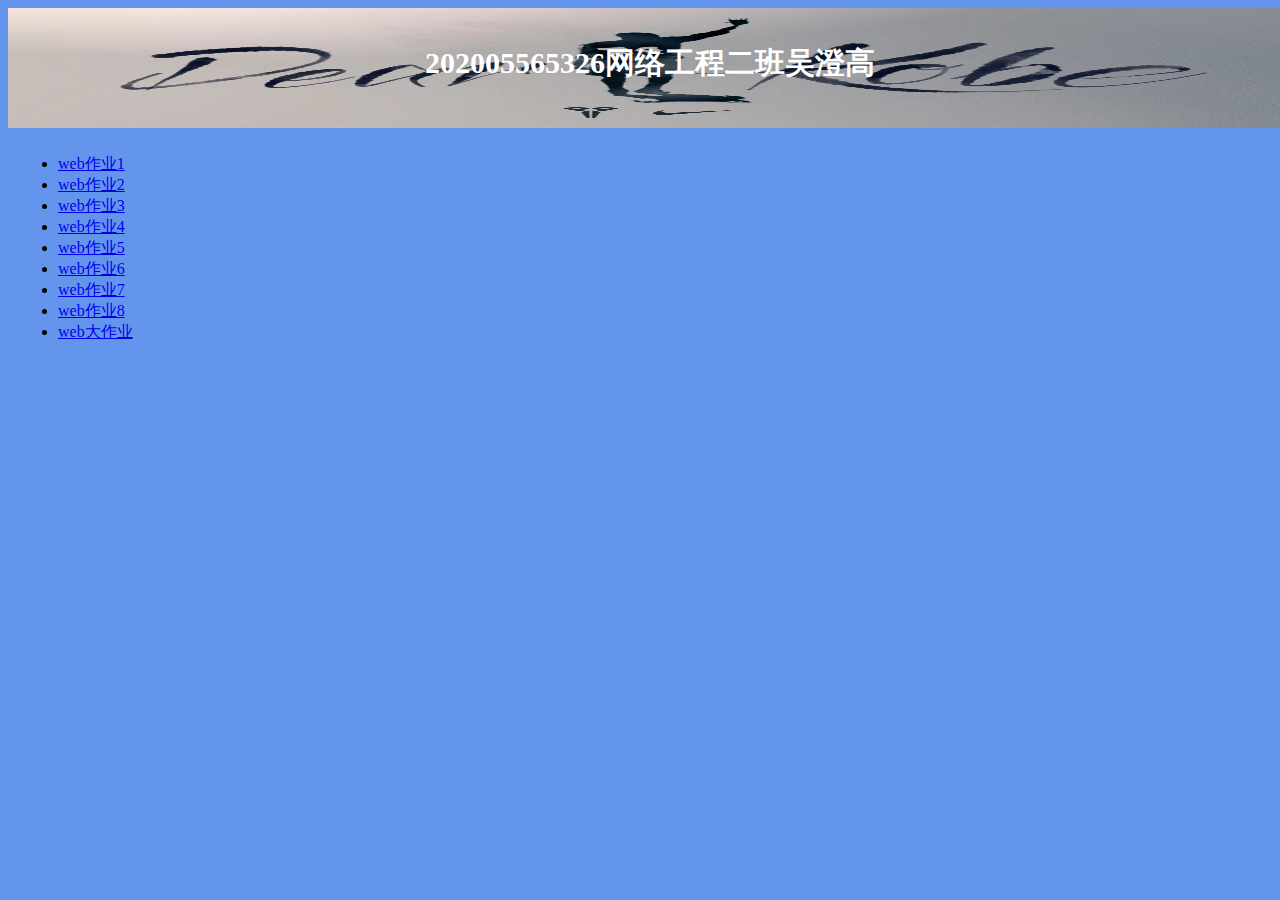
==== commit 19a2ac79: "web-work" ====
--- a/index.html
+++ b/index.html
@@ -1,383 +1,52 @@
-<!DOCTYPE html>
-<html>
-	<head>
-		<meta charset="utf-8" />
-		<title>腾讯首页</title>
-		<link rel="shortcut icon" href="logo.ico" />
-		<link rel="stylesheet" href="css/web7.css" />
-	</head>
-	<body>
-		<div class="top">
-			<!-- 头部 -->
-			<div class="top_1">
-				<!-- 小皮肤 -->
-				<a href="https://www.qq.com/" target="_blank">
-					<img width="100%" src="img/qq_logo_2x.png" />
-				</a>
-			</div>
-			<div id="top_2">
-				<!-- 小皮肤 -->
-				<a href="https://new.qq.com/hb_index.htm" target="_blank">
-					<img width="100%" src="img/top1.png" title="腾讯新闻 送惊喜红包" />
-				</a>
-			</div>
-			<div id="top_3">
-				<!-- 搜索 -->
-				<form>
-					<div id="sou">
-						网页
-						<div id="xiala">
-							<ul>
-								<a href="#"><li>网页</li></a>
-								<a href="#"><li>图片</li></a>
-								<a href="#"><li>视频</li></a>
-								<a href="#"><li>音乐</li></a>
-								<a href="#"><li>地图</li></a>
-								<a href="#"><li>问问</li></a>
-								<a href="#"><li>百科</li></a>
-								<a href="#"><li>新闻</li></a>
-								<a href="#"><li>购物</li></a>
-							</ul>
-						</div>
-					</div>
-					<input type="text" />
-					<button type="submit">搜狗搜索</button>
-				</form>
-			</div>
-			<div id="r">
-				<a href="https://qzone.qq.com/" target="_blank">
-					<!-- qq空间 -->
-					<div class="one1"></div>
-				</a>
-				<a href="https://mail.qq.com/" target="_blank">
-					<!-- QQ邮箱 -->
-					<div class="one2"></div>
-				</a>
-				<a href="#" target="_blank">
-					<div id="com">登录</div>
-				</a>
-			</div>
-		</div>
-		<div class="nav">
-			<!-- 导航栏 -->
-			<ul>
-				<a href="#">
-					<li>新闻</li>
-				</a>
-				<a href="#">
-					<li>视频</li>
-				</a>
-				<a href="#">
-					<li>图片</li>
-				</a>
-				<a href="#">
-					<li>军事</li>
-				</a>
-				<a href="#">
-					<li>体育</li>
-				</a>
-				<a href="#">
-					<li>NBA</li>
-				</a>
-				<a href="#">
-					<li>娱乐</li>
-				</a>
-				<a href="#">
-					<li>财经</li>
-				</a>
-				<a href="#">
-					<li>科技</li>
-				</a>
-				<a href="#">
-					<li>时尚</li>
-				</a>
-				<a href="#">
-					<li>汽车</li>
-				</a>
-				<a href="#">
-					<li>房产</li>
-				</a>
-				<a href="#">
-					<li>教育</li>
-				</a>
-				<a href="#">
-					<li>文化</li>
-				</a>
-				<a href="#">
-					<li>星座</li>
-				</a>
-				<a href="#">
-					<li>游戏</li>
-				</a>
-				<li id="menu">
-					更多
-					<div id="expand">
-						<ul>
-							<a href="#">
-								<li>百态</li>
-							</a>
-							<a href="#">
-								<li>热剧</li>
-							</a>
-							<a href="#">
-								<li>抗肺炎</li>
-							</a>
-							<a href="#">
-								<li>历史</li>
-							</a>
-							<a href="#">
-								<li>英超</li>
-							</a>
-							<a href="#">
-								<li>CBA</li>
-							</a>
-							<a href="#">
-								<li>明星</li>
-							</a>
-							<a href="#">
-								<li>理财</li>
-							</a>
-							<a href="#">
-								<li>科普</li>
-							</a>
-							<a href="#">
-								<li>健康</li>
-							</a>
-							<a href="#">
-								<li>车型</li>
-							</a>
-							<a href="#">
-								<li>家居</li>
-							</a>
-							<a href="#">
-								<li>育儿</li>
-							</a>
-							<a href="#">
-								<li>拍卖</li>
-							</a>
-							<a href="#">
-								<li>动漫</li>
-							</a>
-							<a href="#">
-								<li>公益</li>
-							</a>
-							<a href="#">
-								<li>天气</li>
-							</a>
-							<a href="#">
-								<li>政务</li>
-							</a>
-							<a href="#">
-								<li>综艺</li>
-							</a>
-							<a href="#">
-								<li>影展</li>
-							</a>
-							<a href="#">
-								<li>国际</li>
-							</a>
-							<a href="#">
-								<li>中超</li>
-							</a>
-							<a href="#">
-								<li>社区</li>
-							</a>
-							<a href="#">
-								<li>电影</li>
-							</a>
-							<a href="#">
-								<li>证券</li>
-							</a>
-							<a href="#">
-								<li>数码</li>
-							</a>
-							<a href="#">
-								<li>美容</li>
-							</a>
-							<a href="#">
-								<li>旅游</li>
-							</a>
-							<a href="#">
-								<li>生活</li>
-							</a>
-							<a href="#">
-								<li>儿童</li>
-							</a>
-							<a href="#">
-								<li>文学</li>
-							</a>
-							<a href="#">
-								<li>享看</li>
-							</a>
-							<a href="#">
-								<li>新国风</li>
-							</a>
-							<a href="#">
-								<li>全部</li>
-							</a>
-						</ul>
-					</div>
-				</li>
-			</ul>
-		</div>
-		<div class="adv">
-			<!-- 广告 -->
-			<div class="le">
-				<a href="#">
-					<img src="img/920x75_www.png" style="width: 645px;height: 54px;" />
-				</a>
-			</div>
-			<a href="#">
-				<div class="ri">
-					<img class="lun" src="img/lun1.png">
-					<img class="lun" src="img/lun2.png">
-					<img class="lun" src="img/lun3.png">
-					<img class="lun" src="img/lun4.jpg">
-					<img class="lun" src="img/lun5.png">
-				</div>
-			</a>
-			<!-- 轮播图 -->
-			<script type="text/javascript">
-				var index = 0,
-					len;
-				var ri = document.getElementsByClassName("lun");
-				len = ri.length;
-				ri[index].style.display = 'block';
-
-				function slideShow() {
-					index++;
-					if (index >= len) index = 0;
-					for (var i = 0; i < len; i++) {
-						ri[i].style.display = 'none';
-					}
-					ri[index].style.display = 'block';
-				}
-				setInterval(slideShow, 3000);
-			</script>
-		</div>
-		<div class="content">
-			<div class="branch">
-				<div class="_nav">
-					<ul>
-						<a href="#"><li><span class="active">要闻</span></li></a>
-					</ul>
-					<ul>
-						<a href="#"><li><span>抗肺炎</span></li></a>
-					</ul>
-					<ul>
-						<a href="#"><li><span>湖南新闻</span></li></a>
-					</ul>
-					<a href="#"><div id="weather">
-						<div class="w">湘潭</div>
-						<div class="w"></div>
-						<div class="w">7℃</div>
-					</div></a>
-				</div>
-				<div class="con">
-					<ul>
-						<li><a href="#" class="s"><b style="font-size: 18px;">习近平：全面加强知识产权保护工作</b></a></li>
-						<li><a href="#" class="s"><b style="font-size: 13px;">《习近平谈治国理政》中这个理念分量很重 “十四五”</b></a></li>
-						<li><a href="#" class="s">2021“我向总理说句话”网民建言征集活动开始</a></li>
-						<li><a href="#" class="s">中国和东盟，为啥这么香 期待与中国进一步扩大合作</a></li>
-						<li><a href="#" class="s">人民日报钟声：澳大利亚无理指责，十足虚伪</a></li>
-						<li><a href="#" class="s">外媒：全球经济对中国的依赖正变得更清晰</a></li>
-						<li><a href="#" class="s">国际劳工组织总干事：中国为全球脱贫事业树立榜样</a></li>
-						<li><a href="#" class="s">塔克拉玛干腹地矗起沙漠新村 这笔钱贫困户稳稳领10年</a></li>
-					</ul>
-				</div>
-			    <div id="i">
-					<img src="img/0.webp" style="width: 155px;float: left;margin-right: 8px;"/>
-					<a href="#" class="s" style="font-size: 10px;line-height: 20px;">美司法部长：未发现证据显示2020总统大选存在大规模舞弊</a>
-				</div>
-			</div>
-			<div class="branch">
-				<div class="_nav">
-					<ul>
-						<a href="#"><li><span class="active">今日话题</span></li></a>
-				    </ul>
-				</div>
-				<div class="con">
-					<ul>
-						<li><a href="#" class="s"><b style="font-size: 18px;">百年梦圆！“马首”回归圆明园&nbsp &nbsp </b></a></li>
-						<li><a href="#" class="s"><b style="font-size: 13px;"><span id="biao">人民日报</span></b></a></li>
-						<li><a href="#" class="s">冷！西北华北降雪增多，南方多地大范围阴雨</a></li>
-						<li><a href="#" class="s"><b style="font-size: 13px;"><span id="biao">新京报</span></b></a></li>
-						<li><a href="#" class="s"> “万元大牌百元卖”：“外贸村”不是假货横行</a></li>
-						<li><a href="#" class="s"><b style="font-size: 13px;"><span id="biao">央视新闻</span> </b></a></li>
-						<li><a href="#" class="s">扎心！2.5亿中国人被这件事困扰 &nbsp   &nbsp  </a></li>
-						<li><a href="#" class="s"><b style="font-size: 13px;"><span id="biao">深网</span></b></a></li>
-						<li><a href="#" class="s">颜值即正义？丁真能火，靠的不仅仅是颜值 </a></li>
-						<li><a href="#" class="s"><b style="font-size: 13px;"><span id="biao">棱镜</span></b></a></li>
-						<li><a href="#" class="s"> 荣耀剥离进行时：深圳最强国资平台现身 &nbsp  </a></li>
-						<li><a href="#" class="s"><b style="font-size: 13px;"><span id="biao">较真</span></b></a></li>
-						<li><a href="#" class="s">流感疫苗副作用大不能接种？11月最全辟谣榜发布</a></li>
-					</ul>
-				</div>
-			    <div id="yanjie">
-					<img src="img/151072202.png" style="width: 200px;height: 40px;"/>
-				</div>
-				<div id="i">
-			    	<img src="img/0.png" style="width: 155px;float: left;margin-right: 8px;border-radius:4px ;"/>
-			    	<a href="#" class="s" style="font-size: 10px;line-height: 20px;">商业地理｜县城出了个保健品巨头：谁说西方的就是好的</a>
-			    </div>
-			</div>
-			<div class="branch">
-				<div id="product">
-					<ul>
-						<li class="prod">
-							<a href="#">新闻APP</a>
-							<a href="#">体育APP</a>
-							<a href="#">企鹅号</a>
-							<a href="#">快报</a>
-							<a href="#">视频</a>
-							<a href="#">浏览器</a>
-						</li>
-						<li class="prod">
-							<a href="#">微信</a>
-							<a href="#">QQ</a>
-							<a href="#">空间</a>
-							<a href="#">企业微信</a>
-							<a href="#">邮箱</a>
-							<a href="#">腾讯云</a>
-						</li>
-						<li class="prod">
-							<a href="#">LOL</a>
-							<a href="#">DNF</a>
-							<a href="#">CF</a>
-							<a href="#">王者</a>
-							<a href="#">单机游戏</a>
-							<a href="#">火影OL</a>
-						</li>
-						<li class="prod">
-							<a href="#">软件</a>
-							<a href="#">Q币</a>
-							<a href="#">京东</a>
-							<a href="#">腾讯地图</a>
-							<a href="#">腾讯文档</a>
-							<a href="#" id="quanbu">全部</a>
-						</li>
-					</ul>
-				</div>
-			    <div class="_nav" style="position: absolute;top: 370px;">
-					<ul>
-						<a href="#" style="display: inline-block;float: left;"><li><span class="active">热门赛事</span></li></a>
-					</ul>
-					<a href="#" style="display: inline-block;float: left;"><span style="color: #1479D7; font-size: 1px;display: inline-block;margin-top: 10px;padding-right: 10px;border-right: 1px solid rgba(0,0,0,.1);">12月4号</span></a>
-					<a href="#" style="display: inline-block;float: left;"><span id="bisai">下午好，今天有17场热门比赛</span></a>
-				</div>
-			    <div id="i">
-			    	<img src="img/欧冠.png" style="width:330px;position: absolute;top: 430px; border-radius:4px ;"/>
-			    </div>
-				<div class="con" style="position: absolute;top: 630px;">
-					<ul>
-						<li id="zuihou"><a href="#" class="s">&nbsp 拜仁1-1战平马竞 欧冠15连胜遭终结</a></li>
-						<li id="zuihou"><a href="#" class="s">&nbsp 利物浦1-0阿贾克斯提前一轮出线 阿利森受伤退场</a></li>
-						<li id="zuihou"><a href="#" class="s">&nbsp 亚冠-上港0-4惨负悉尼 后卫傅欢放弃防守被吐槽</a></li>
-						<li id="zuihou"><a href="#" class="s">&nbsp C罗获2020年金足奖 击败梅西内马尔等9大巨星当选</a></li>
-						<li id="zuihou"><a href="#" class="s">&nbsp《冠军绽放》把自己抛向未知世界的“冰雪女王”大杨</a></li>
-					</ul>
-				</div>
-			</div>
-		</div>
-	</body>
-</html>
+<!DOCTYPE html>
+<html>
+
+<head>
+    <meta charset="utf-8" />
+    <meta name="author" content="wcg" />
+    <title>banxian-home</title>
+    <style>
+        .header {
+            color: white;
+            font-size: 20px;
+            font-family: "Comic Sans MS";
+            text-align: center;
+            background-image: url(img/mmexport1598793649779.jpg);
+            background-repeat: no-repeat;
+            background-size: 100% 100%;
+            width: 100%;
+            height: 100px;
+            margin 0px;
+            border: 0px;
+            padding: 10px;
+        }
+        
+        .work {
+            height: 100px;
+            margin 0px;
+            border: 0px;
+            padding: 10px;
+        }
+    </style>
+</head>
+
+<body bgcolor="cornflowerblue">
+    <div class="header">
+        <h2>202005565326网络工程二班吴澄高</h1>
+    </div>
+    <div class="work">
+        <ul>
+            <li><a href="../web1/作业/index.html">web作业1</a></li>
+            <li><a href="../web2/index.html">web作业2</a></li>
+            <li><a href="../web3/index.html">web作业3</a></li>
+            <li><a href="../web4/index.html">web作业4</a></li>
+            <li><a href="../web5/index.html">web作业5</a></li>
+            <li><a href="../web6/index.html">web作业6</a></li>
+            <li><a href="../web7/index.html">web作业7</a></li>
+            <li><a href="../web8/index.html">web作业8</a></li>
+            <li><a href="../parking spot/index.html">web大作业</a></li>
+        </ul>
+    </div>
+</body>
+
+</html>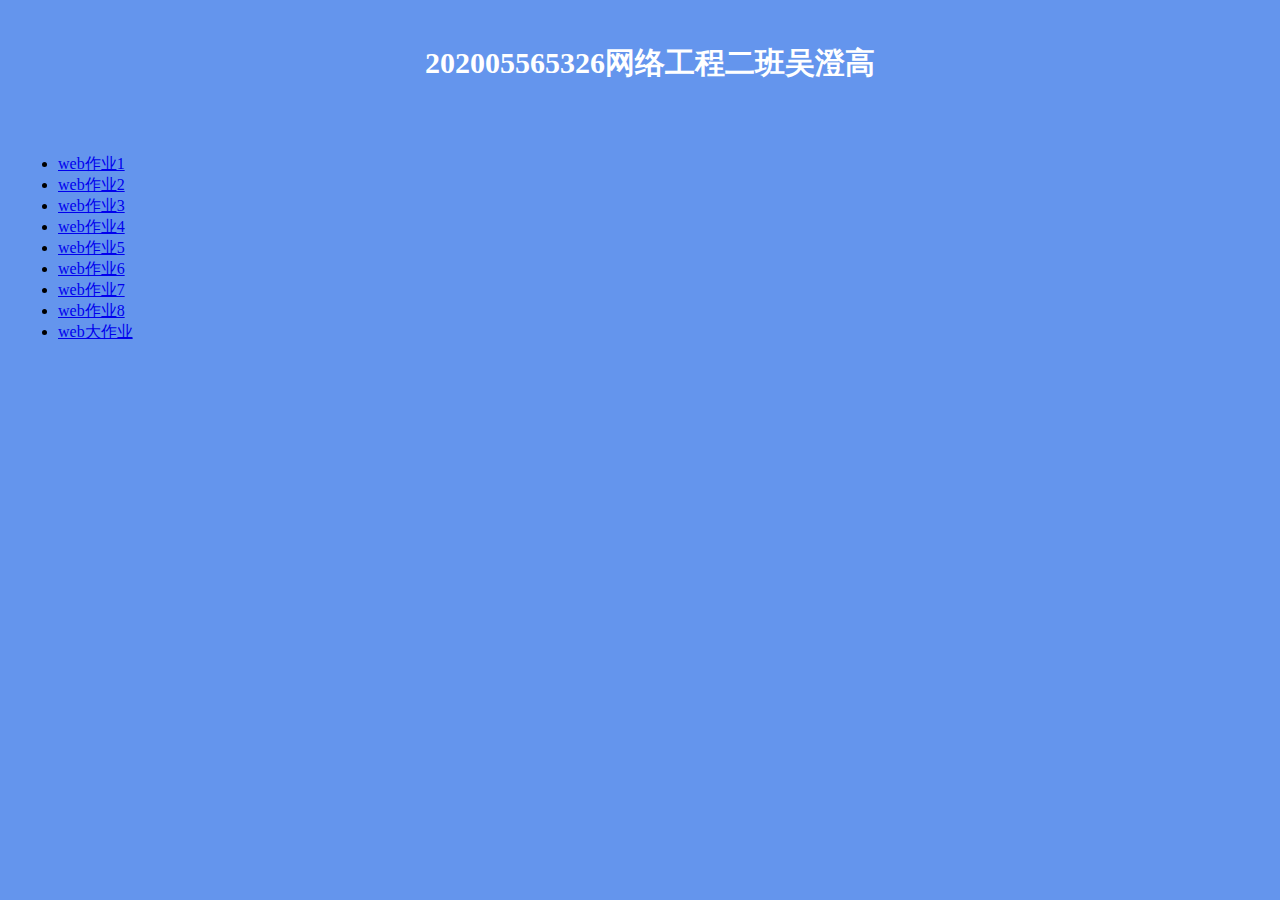
==== commit 5a521a70: "index2" ====
--- a/index.html
+++ b/index.html
@@ -11,7 +11,6 @@
             font-size: 20px;
             font-family: "Comic Sans MS";
             text-align: center;
-            background-image: url(img/mmexport1598793649779.jpg);
             background-repeat: no-repeat;
             background-size: 100% 100%;
             width: 100%;
@@ -36,15 +35,15 @@
     </div>
     <div class="work">
         <ul>
-            <li><a href="../web1/作业/index.html">web作业1</a></li>
-            <li><a href="../web2/index.html">web作业2</a></li>
-            <li><a href="../web3/index.html">web作业3</a></li>
-            <li><a href="../web4/index.html">web作业4</a></li>
-            <li><a href="../web5/index.html">web作业5</a></li>
-            <li><a href="../web6/index.html">web作业6</a></li>
-            <li><a href="../web7/index.html">web作业7</a></li>
-            <li><a href="../web8/index.html">web作业8</a></li>
-            <li><a href="../parking spot/index.html">web大作业</a></li>
+            <li><a href="web1/作业/index.html">web作业1</a></li>
+            <li><a href="web2/index.html">web作业2</a></li>
+            <li><a href="web3/index.html">web作业3</a></li>
+            <li><a href="web4/index.html">web作业4</a></li>
+            <li><a href="web5/index.html">web作业5</a></li>
+            <li><a href="web6/index.html">web作业6</a></li>
+            <li><a href="web7/index.html">web作业7</a></li>
+            <li><a href="web8/index.html">web作业8</a></li>
+            <li><a href="parking spot/index.html">web大作业</a></li>
         </ul>
     </div>
 </body>
